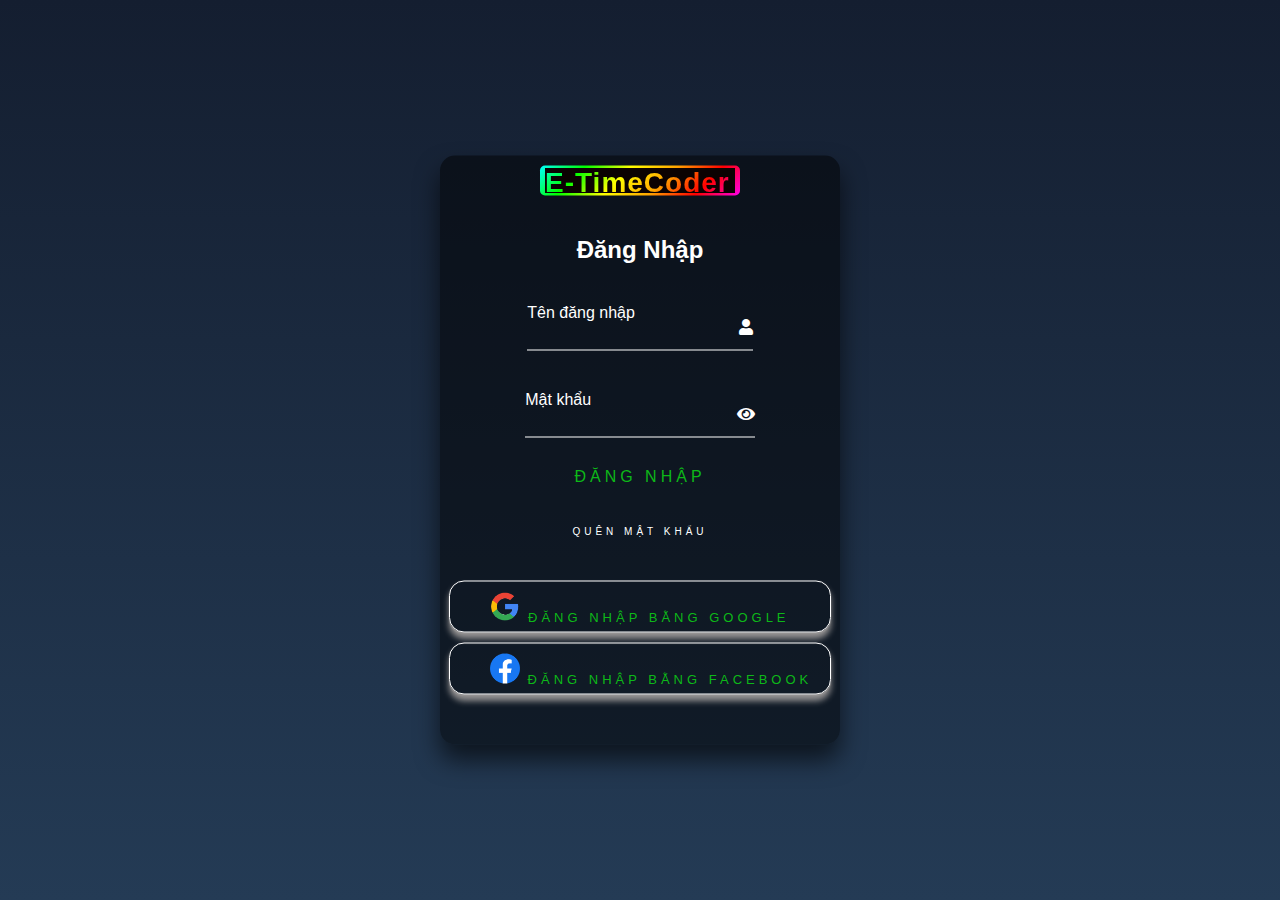
==== index.html @ 886ec620 "upload code" ====
<!DOCTYPE html>
<html lang="en">
<head>
    <meta charset="UTF-8">
    <meta http-equiv="X-UA-Compatible" content="IE=edge">
    <meta name="viewport" content="width=device-width, initial-scale=1.0">
    <title>E-TimeCoder </title>
    <link rel="stylesheet" href="style.css">
    <link rel="stylesheet" href="https://cdnjs.cloudflare.com/ajax/libs/font-awesome/5.15.3/css/all.min.css">
    <script src="https://ajax.googleapis.com/ajax/libs/jquery/3.5.1/jquery.min.js"></script>

</head>
<body>
    <div class="login-box">
        <div class="wrapper">
            <div class="display">
                <div id="font"></div>
            </div>
        </div>
        <h2>Đăng Nhập</h2>
        <form>
            <div class="user-box">
                <i class="fas fa-user user-icon"></i>
                <input type="text" id="username" name="username" required="">
                <label>Tên đăng nhập</label>
                <span id="usernameError" style="color: red;"></span> <!-- Thông báo lỗi cho tên đăng nhập -->
            </div>
            <div class="user-box">
                <i class="fas fa-eye eye-icon" onclick="togglePasswordVisibility()"></i>
                <input type="password" id="password" name="password" required="">
                <label>Mật khẩu</label>
                <span id="passwordError" style="color: red;"></span> <!-- Thông báo lỗi cho mật khẩu -->
            </div>           
            <a href="#">
                <span></span>
                <span></span>
                <span></span>
                <span></span>
                Đăng Nhập
            </a>
            <div class="forget">
                <label for=""><a href="#">Quên Mật Khẩu</a></label>
            </div>        
            <div class="social-login">
                <a href="#" class="google ">
                    <img src="google.png" id="google" alt="Google logo">
                    Đăng nhập bằng Google
                </a>
                <a href="#" class="facebook">
                    <img src="facebook.png" id="facebook" alt="Facebook logo">
                    Đăng nhập bằng Facebook
                </a>
            </div>       
        </form>
    </div>
    <script src="script.js"></script>
</body>
</html>
---- style.css ----
html{
        height: 100%;
    }
    body{
        
        margin: 0;
        padding: 0;
        font-family: sans-serif;
        background: linear-gradient(#141e30, #243b55);
    }
   
    .login-box{
        position: absolute;
        top: 50%;
        left: 50%;
        width: 400px;
        padding: 80px;
        transform: translate(-50%,-50%);
        background: rgba(0, 0, 0, 0.5);
        box-sizing: border-box;
        box-shadow: 0 15px 25px rgba(0, 0, 0, 0.6);
        border-radius: 15px;
    }
    .login-box h2{
        margin: 0 0 30px;
        padding: 0;
        color: #fff;
        text-align: center;
    }
    .login-box .user-box{
        position: relative;
        color: #fff;
        text-align: right ;
        top: 0;
        right: 0;
        
    }
    .login-box .user-box label{
        text-align: center;
    }
    .user-icon {
        position: relative;
        top: 25px; 
    }

    .eye-icon {
        position: relative;
        top: 25px; 
    }


    .login-box .user-box input{
        width: 100%;
        padding: 10px 0;
        font-size: 16px;
        color: #fff;
        margin-bottom: 30px;
        border: none;
        border-bottom: 1px solid #fff;
        outline: none;
        background: transparent;
    }
    .login-box .user-box label{
        position: absolute;
        top:0;
        left: 0;
        padding: 10px 0;
        font-size: 16px;
        color: #fff;
        pointer-events: none;
        transition: .5s;
    }

    .login-box .user-box input:focus ~ label,
    .login-box .user-box input:valid ~ label{
        top: -20px;
        left: 0;
        color: #03e9f4;
        font-size: 12px;
    }
    .login-box form {
        display: flex;
        justify-content: center;
        align-items: center;
        flex-direction: column;
    }


    .login-box form a{
        position: relative;
        display: inline-block;
        padding: 10px 40px;
        color: #0db818;
        font-size: 16   px;
        text-decoration: none;
        text-transform: uppercase;
        overflow: hidden;
        transition: .5s;
        margin-top: -10px;
        letter-spacing: 4px;
        text-align: center;
    }
    .login-box a:hover{
        background: #03e9f4;
        color: #fff;
        border-radius: 15px;
        box-shadow: 0 0 5px #03e9f4,
                    0 0 25px #03e9f4,
                    0 0 50px #03e9f4,
                    0 0 100px #03e9f4;
    }
    .login-box a span{
        position: absolute;
        display: block;
    }
    .login-box .forget label a {
        background: none;
        box-shadow: none !important;
        text-decoration: none; 
        color: #fdffff; 
        font-size: 10px;
        top: 30px;
    }

    .login-box .forget label a:hover {
        color: #2f95cf; /* Giữ màu sắc không đổi khi di chuột qua */
    }
    
    .login-box a span:nth-child(1){
        top: 0;
        left: -100%;
        height: 2px;
        width: 100%;
        background: linear-gradient(90deg,transparent,#03e9f4);
        animation: btn-anim1 1s linear infinite;
    }
    @keyframes btn-anim1{
        0%{
            left: -100%;
        }
        50%,100%{
            left: 100%;
        }
    }
    .login-box a span:nth-child(2){
        top: -100%;
        right: 0;
        width: 2px;
        height: 100%;
        background: linear-gradient(180deg,transparent,#03e9f4);
        animation: btn-anim2 1s linear infinite;
        animation-delay: .25s;
    }
    @keyframes btn-anim2{
        0%{
            top: -100%;
        }
        50%,100%{
            top: 100%;
        }
    }
    .login-box a span:nth-child(3){
        bottom: 0;
        right: -100%;
        width: 100%;
        height: 2px;
        background: linear-gradient(270deg,transparent,#03e9f4);
        animation: btn-anim3 1s linear infinite;
        animation-delay: .5s;
    }
    @keyframes btn-anim3{
        0%{
            right: -100%;
        }
        50%,100%{
            right: 100%;
        }
    }
    .login-box a span:nth-child(4){
        bottom: -100%;
        left: 0;
        width: 2px;
        height: 100%;
        background: linear-gradient(360deg,transparent,#03e9f4);
        animation: btn-anim4 1s linear infinite;
        animation-delay: .75s;
    }
    @keyframes btn-anim4{
        0%{
            bottom: -100%;
        }
        50%,100%{
            bottom: 100% ;
        }
    }
.social-login {
    
    background: none;
    display: flex;
    flex-direction: column;
    justify-content: space-between;
    margin-top: 20px;
}
.social-login a {
    top: 50px;
    height: 30px;
    width: 300px;
    font-size: 13px;
    border: 1px solid #ffffff;
    border-radius: 15px; /* Thêm khung màu trắng xung quanh nút */
    padding: 10px 50px; /* Thêm đệm để nút trở nên rộng hơn */
    margin: 20px;
    box-shadow: 0 1px 1px rgb(148, 146, 146), 0 6px 6px rgb(148, 146, 146);
    transition: all 0.3s cubic-bezier(.25,.8,.25,1);
    white-space: nowrap;
}

.social-login a:hover {
    background: none;
    box-shadow: none !important;
    text-decoration: none;
    transition-duration : none !important;
    box-shadow: 0 14px 28px rgba(0,0,0,0.25), 0 10px 10px rgba(0,0,0,0.22);
}
#facebook, #google {
    width: 30px; /* Điều chỉnh kích thước của biểu tượng */
}
.social-login i {
    margin-right: 5px;
}

.wrapper{
    position: absolute;
    top: 10px;
    left: 100px;
    height: 30px;
    width: 200px;
    cursor: default;
    background: linear-gradient(135deg, aqua, rgb(0, 255, 0), rgb(255, 255, 0), orange, red, rgb(255, 0, 234));
    border-radius: 5px;
    animation: animate 1.5s linear infinite;
}

.wrapper .display,
.wrapper span{
    position: absolute;
    top: 50%;
    left: 50%;
    transform: translate(-50%, -50%);
}

.wrapper .display{
    position: absolute;
    top: 50%;
    left: 50%;
    height: 25px;
    width: 190px;
    transform: translate(-50%, -50%);
    z-index: 100;
    background: #0b0202;
    border-radius: 0px; /* Change this to 0 for a rectangle shape */
    text-align: center;
}

.wrapper .display #font{
    position: absolute;
    top: -10px;
    font-size: 28px;
    line-height: 50px; /* Adjust this to match the height of .display */
    color: #fdfbfb;
    font-weight: 600;
    letter-spacing: 1px;

    background: linear-gradient(135deg, aqua, rgb(0, 255, 0), rgb(255, 255, 0), orange, red, rgb(255, 0, 234));
    -webkit-background-clip: text;
    -webkit-text-fill-color: transparent;
    animation: animate 1.5s linear infinite;
}


@keyframes animate {
    100%{
        filter: hue-rotate(360deg);
    }
}

.wrapper span{
    width: 100%;
    height: 100%;
    background: inherit;
    border-radius: 10px;
}

.wrapper span:first-child{
    filter: blur(10px);
}

.wrapper span:last-child{
    filter: blur(20px);
}
#usernameError, #passwordError {
    position: relative;
    /* Điều chỉnh vị trí của thông báo lỗi ở đây */
    bottom: 25px; /* Thêm khoảng cách ở phía trên thông báo lỗi */
    color: red; /* Đổi màu chữ của thông báo lỗi thành màu đỏ */
}
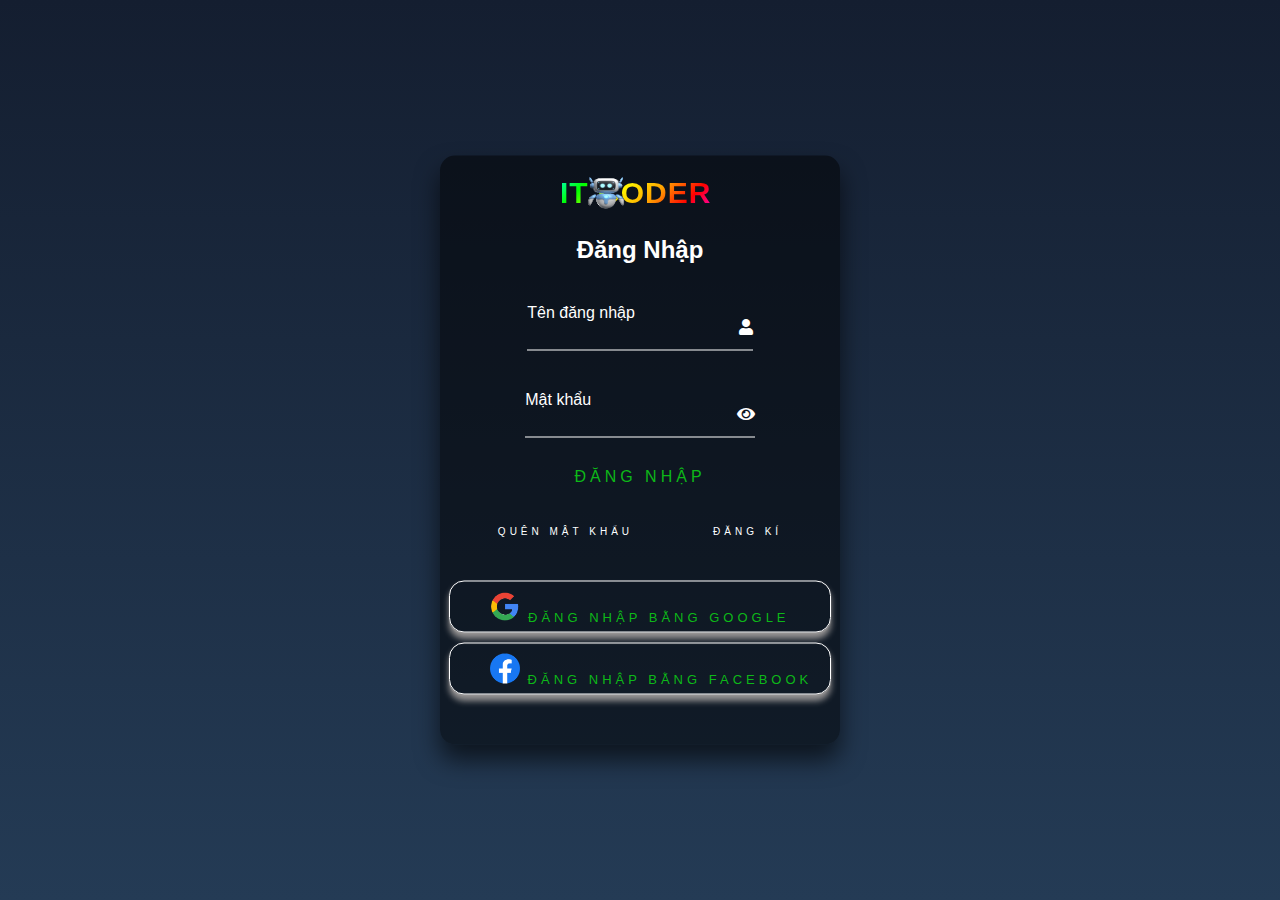
==== commit 306a2c0f: "Add files via upload" ====
--- a/index.html
+++ b/index.html
@@ -1,59 +1,60 @@
-<!DOCTYPE html>
-<html lang="en">
-<head>
-    <meta charset="UTF-8">
-    <meta http-equiv="X-UA-Compatible" content="IE=edge">
-    <meta name="viewport" content="width=device-width, initial-scale=1.0">
-    <title>E-TimeCoder </title>
-    <link rel="stylesheet" href="style.css">
-    <link rel="stylesheet" href="https://cdnjs.cloudflare.com/ajax/libs/font-awesome/5.15.3/css/all.min.css">
-    <script src="https://ajax.googleapis.com/ajax/libs/jquery/3.5.1/jquery.min.js"></script>
-
-</head>
-<body>
-    <div class="login-box">
-        <div class="wrapper">
-            <div class="display">
-                <div id="font"></div>
-            </div>
-        </div>
-        <h2>Đăng Nhập</h2>
-        <form>
-            <div class="user-box">
-                <i class="fas fa-user user-icon"></i>
-                <input type="text" id="username" name="username" required="">
-                <label>Tên đăng nhập</label>
-                <span id="usernameError" style="color: red;"></span> <!-- Thông báo lỗi cho tên đăng nhập -->
-            </div>
-            <div class="user-box">
-                <i class="fas fa-eye eye-icon" onclick="togglePasswordVisibility()"></i>
-                <input type="password" id="password" name="password" required="">
-                <label>Mật khẩu</label>
-                <span id="passwordError" style="color: red;"></span> <!-- Thông báo lỗi cho mật khẩu -->
-            </div>           
-            <a href="#">
-                <span></span>
-                <span></span>
-                <span></span>
-                <span></span>
-                Đăng Nhập
-            </a>
-            <div class="forget">
-                <label for=""><a href="#">Quên Mật Khẩu</a></label>
-            </div>        
-            <div class="social-login">
-                <a href="#" class="google ">
-                    <img src="google.png" id="google" alt="Google logo">
-                    Đăng nhập bằng Google
-                </a>
-                <a href="#" class="facebook">
-                    <img src="facebook.png" id="facebook" alt="Facebook logo">
-                    Đăng nhập bằng Facebook
-                </a>
-            </div>       
-        </form>
-    </div>
-    <script src="script.js"></script>
-</body>
-</html>
-
+<!DOCTYPE html>
+<html lang="en">
+<head>
+    <meta charset="UTF-8">
+    <meta http-equiv="X-UA-Compatible" content="IE=edge">
+    <meta name="viewport" content="width=device-width, initial-scale=1.0">
+    <title>IT Coder </title>
+    <link rel="stylesheet" href="style.css">
+    <link rel="stylesheet" href="https://cdnjs.cloudflare.com/ajax/libs/font-awesome/5.15.3/css/all.min.css">
+    <script src="https://ajax.googleapis.com/ajax/libs/jquery/3.5.1/jquery.min.js"></script>
+
+</head>
+<body>
+    <div class="login-box">
+        <div class="wrapper">
+            <div class="display">
+                <div id="font"></div>
+            </div>
+        </div>
+        <h2>Đăng Nhập</h2>
+        <form>
+            <div class="user-box">
+                <i class="fas fa-user user-icon"></i>
+                <input type="text" id="username" name="username" required="">
+                <label>Tên đăng nhập</label>
+                <span id="usernameError" style="color: red;"></span> <!-- Thông báo lỗi cho tên đăng nhập -->
+            </div>
+            <div class="user-box">
+                <i class="fas fa-eye eye-icon" onclick="togglePasswordVisibility()"></i>
+                <input type="password" id="password" name="password" required="">
+                <label>Mật khẩu</label>
+                <span id="passwordError" style="color: red;"></span> <!-- Thông báo lỗi cho mật khẩu -->
+            </div>           
+            <a href="#">
+                <span></span>
+                <span></span>
+                <span></span>
+                <span></span>
+                Đăng Nhập
+            </a>
+            <div class="forget">
+                <label for=""><a href="#">Quên Mật Khẩu</a></label>
+                <label for=""><a href="#">Đăng Kí</a></label>
+            </div>        
+            <div class="social-login">
+                <a href="#" class="google ">
+                    <img src="google.png" id="google" alt="Google logo">
+                    Đăng nhập bằng Google
+                </a>
+                <a href="#" class="facebook">
+                    <img src="facebook.png" id="facebook" alt="Facebook logo">
+                    Đăng nhập bằng Facebook
+                </a>
+            </div>       
+        </form>
+    </div>
+    <script src="script.js"></script>
+</body>
+</html>
+
--- a/style.css
+++ b/style.css
@@ -1,306 +1,301 @@
-    html{
-        height: 100%;
-    }
-    body{
-        
-        margin: 0;
-        padding: 0;
-        font-family: sans-serif;
-        background: linear-gradient(#141e30, #243b55);
-    }
-   
-    .login-box{
-        position: absolute;
-        top: 50%;
-        left: 50%;
-        width: 400px;
-        padding: 80px;
-        transform: translate(-50%,-50%);
-        background: rgba(0, 0, 0, 0.5);
-        box-sizing: border-box;
-        box-shadow: 0 15px 25px rgba(0, 0, 0, 0.6);
-        border-radius: 15px;
-    }
-    .login-box h2{
-        margin: 0 0 30px;
-        padding: 0;
-        color: #fff;
-        text-align: center;
-    }
-    .login-box .user-box{
-        position: relative;
-        color: #fff;
-        text-align: right ;
-        top: 0;
-        right: 0;
-        
-    }
-    .login-box .user-box label{
-        text-align: center;
-    }
-    .user-icon {
-        position: relative;
-        top: 25px; 
-    }
-
-    .eye-icon {
-        position: relative;
-        top: 25px; 
-    }
-
-
-    .login-box .user-box input{
-        width: 100%;
-        padding: 10px 0;
-        font-size: 16px;
-        color: #fff;
-        margin-bottom: 30px;
-        border: none;
-        border-bottom: 1px solid #fff;
-        outline: none;
-        background: transparent;
-    }
-    .login-box .user-box label{
-        position: absolute;
-        top:0;
-        left: 0;
-        padding: 10px 0;
-        font-size: 16px;
-        color: #fff;
-        pointer-events: none;
-        transition: .5s;
-    }
-
-    .login-box .user-box input:focus ~ label,
-    .login-box .user-box input:valid ~ label{
-        top: -20px;
-        left: 0;
-        color: #03e9f4;
-        font-size: 12px;
-    }
-    .login-box form {
-        display: flex;
-        justify-content: center;
-        align-items: center;
-        flex-direction: column;
-    }
-
-
-    .login-box form a{
-        position: relative;
-        display: inline-block;
-        padding: 10px 40px;
-        color: #0db818;
-        font-size: 16   px;
-        text-decoration: none;
-        text-transform: uppercase;
-        overflow: hidden;
-        transition: .5s;
-        margin-top: -10px;
-        letter-spacing: 4px;
-        text-align: center;
-    }
-    .login-box a:hover{
-        background: #03e9f4;
-        color: #fff;
-        border-radius: 15px;
-        box-shadow: 0 0 5px #03e9f4,
-                    0 0 25px #03e9f4,
-                    0 0 50px #03e9f4,
-                    0 0 100px #03e9f4;
-    }
-    .login-box a span{
-        position: absolute;
-        display: block;
-    }
-    .login-box .forget label a {
-        background: none;
-        box-shadow: none !important;
-        text-decoration: none; 
-        color: #fdffff; 
-        font-size: 10px;
-        top: 30px;
-    }
-
-    .login-box .forget label a:hover {
-        color: #2f95cf; /* Giữ màu sắc không đổi khi di chuột qua */
-    }
-    
-    .login-box a span:nth-child(1){
-        top: 0;
-        left: -100%;
-        height: 2px;
-        width: 100%;
-        background: linear-gradient(90deg,transparent,#03e9f4);
-        animation: btn-anim1 1s linear infinite;
-    }
-    @keyframes btn-anim1{
-        0%{
-            left: -100%;
-        }
-        50%,100%{
-            left: 100%;
-        }
-    }
-    .login-box a span:nth-child(2){
-        top: -100%;
-        right: 0;
-        width: 2px;
-        height: 100%;
-        background: linear-gradient(180deg,transparent,#03e9f4);
-        animation: btn-anim2 1s linear infinite;
-        animation-delay: .25s;
-    }
-    @keyframes btn-anim2{
-        0%{
-            top: -100%;
-        }
-        50%,100%{
-            top: 100%;
-        }
-    }
-    .login-box a span:nth-child(3){
-        bottom: 0;
-        right: -100%;
-        width: 100%;
-        height: 2px;
-        background: linear-gradient(270deg,transparent,#03e9f4);
-        animation: btn-anim3 1s linear infinite;
-        animation-delay: .5s;
-    }
-    @keyframes btn-anim3{
-        0%{
-            right: -100%;
-        }
-        50%,100%{
-            right: 100%;
-        }
-    }
-    .login-box a span:nth-child(4){
-        bottom: -100%;
-        left: 0;
-        width: 2px;
-        height: 100%;
-        background: linear-gradient(360deg,transparent,#03e9f4);
-        animation: btn-anim4 1s linear infinite;
-        animation-delay: .75s;
-    }
-    @keyframes btn-anim4{
-        0%{
-            bottom: -100%;
-        }
-        50%,100%{
-            bottom: 100% ;
-        }
-    }
-.social-login {
-    
-    background: none;
-    display: flex;
-    flex-direction: column;
-    justify-content: space-between;
-    margin-top: 20px;
-}
-.social-login a {
-    top: 50px;
-    height: 30px;
-    width: 300px;
-    font-size: 13px;
-    border: 1px solid #ffffff;
-    border-radius: 15px; /* Thêm khung màu trắng xung quanh nút */
-    padding: 10px 50px; /* Thêm đệm để nút trở nên rộng hơn */
-    margin: 20px;
-    box-shadow: 0 1px 1px rgb(148, 146, 146), 0 6px 6px rgb(148, 146, 146);
-    transition: all 0.3s cubic-bezier(.25,.8,.25,1);
-    white-space: nowrap;
-}
-
-.social-login a:hover {
-    background: none;
-    box-shadow: none !important;
-    text-decoration: none;
-    transition-duration : none !important;
-    box-shadow: 0 14px 28px rgba(0,0,0,0.25), 0 10px 10px rgba(0,0,0,0.22);
-}
-#facebook, #google {
-    width: 30px; /* Điều chỉnh kích thước của biểu tượng */
-}
-.social-login i {
-    margin-right: 5px;
-}
-
-.wrapper{
-    position: absolute;
-    top: 10px;
-    left: 100px;
-    height: 30px;
-    width: 200px;
-    cursor: default;
-    background: linear-gradient(135deg, aqua, rgb(0, 255, 0), rgb(255, 255, 0), orange, red, rgb(255, 0, 234));
-    border-radius: 5px;
-    animation: animate 1.5s linear infinite;
-}
-
-.wrapper .display,
-.wrapper span{
-    position: absolute;
-    top: 50%;
-    left: 50%;
-    transform: translate(-50%, -50%);
-}
-
-.wrapper .display{
-    position: absolute;
-    top: 50%;
-    left: 50%;
-    height: 25px;
-    width: 190px;
-    transform: translate(-50%, -50%);
-    z-index: 100;
-    background: #0b0202;
-    border-radius: 0px; /* Change this to 0 for a rectangle shape */
-    text-align: center;
-}
-
-.wrapper .display #font{
-    position: absolute;
-    top: -10px;
-    font-size: 28px;
-    line-height: 50px; /* Adjust this to match the height of .display */
-    color: #fdfbfb;
-    font-weight: 600;
-    letter-spacing: 1px;
-
-    background: linear-gradient(135deg, aqua, rgb(0, 255, 0), rgb(255, 255, 0), orange, red, rgb(255, 0, 234));
-    -webkit-background-clip: text;
-    -webkit-text-fill-color: transparent;
-    animation: animate 1.5s linear infinite;
-}
-
-
-@keyframes animate {
-    100%{
-        filter: hue-rotate(360deg);
-    }
-}
-
-.wrapper span{
-    width: 100%;
-    height: 100%;
-    background: inherit;
-    border-radius: 10px;
-}
-
-.wrapper span:first-child{
-    filter: blur(10px);
-}
-
-.wrapper span:last-child{
-    filter: blur(20px);
-}
-#usernameError, #passwordError {
-    position: relative;
-    /* Điều chỉnh vị trí của thông báo lỗi ở đây */
-    bottom: 25px; /* Thêm khoảng cách ở phía trên thông báo lỗi */
-    color: red; /* Đổi màu chữ của thông báo lỗi thành màu đỏ */
-}
+    html{
+        height: 100%;
+    }
+    body{
+        
+        margin: 0;
+        padding: 0;
+        font-family: sans-serif;
+        background: linear-gradient(#141e30, #243b55);
+    }
+   
+    .login-box{
+        position: absolute;
+        top: 50%;
+        left: 50%;
+        width: 400px;
+        padding: 80px;
+        transform: translate(-50%,-50%);
+        background: rgba(0, 0, 0, 0.5);
+        box-sizing: border-box;
+        box-shadow: 0 15px 25px rgba(0, 0, 0, 0.6);
+        border-radius: 15px;
+    }
+    .login-box h2{
+        margin: 0 0 30px;
+        padding: 0;
+        color: #fff;
+        text-align: center;
+    }
+    .login-box .user-box{
+        position: relative;
+        color: #ffffff;
+        text-align: right ;
+        top: 0;
+        right: 0;
+        
+    }
+    .login-box .user-box label{
+        text-align: center;
+    }
+    .user-icon {
+        position: relative;
+        top: 25px; 
+    }
+
+    .eye-icon {
+        position: relative;
+        top: 25px; 
+    }
+
+
+    .login-box .user-box input{
+        width: 100%;
+        padding: 10px 0;
+        font-size: 16px;
+        color: #fff;
+        margin-bottom: 30px;
+        border: none;
+        border-bottom: 1px solid #fff;
+        outline: none;
+        background: transparent;
+    }
+    .login-box .user-box label{
+        position: absolute;
+        top:0;
+        left: 0;
+        padding: 10px 0;
+        font-size: 16px;
+        color: #fff;
+        pointer-events: none;
+        transition: .5s;
+    }
+
+    .login-box .user-box input:focus ~ label,
+    .login-box .user-box input:valid ~ label{
+        top: -20px;
+        left: 0;
+        color: #03e9f4;
+        font-size: 12px;
+    }
+    .login-box form {
+        display: flex;
+        justify-content: center;
+        align-items: center;
+        flex-direction: column;
+    }
+
+
+    .login-box form a{
+        position: relative;
+        display: inline-block;
+        padding: 10px 40px;
+        color: #0db818;
+        font-size: 16   px;
+        text-decoration: none;
+        text-transform: uppercase;
+        overflow: hidden;
+        transition: .5s;
+        margin-top: -10px;
+        letter-spacing: 4px;
+        text-align: center;
+    }
+    .login-box a:hover{
+        background: #03e9f4;
+        color: #fff;
+        border-radius: 15px;
+        box-shadow: 0 0 5px #03e9f4,
+                    0 0 25px #03e9f4,
+                    0 0 50px #03e9f4,
+                    0 0 100px #03e9f4;
+    }
+    .login-box a span{
+        position: absolute;
+        display: block;
+    }
+    .login-box .forget label a {
+        background: none;
+        box-shadow: none !important;
+        text-decoration: none; 
+        color: #fdffff; 
+        font-size: 10px;
+        top: 30px;
+    }
+
+    .login-box .forget label a:hover {
+        color: #2f95cf; 
+    }
+    
+    .login-box a span:nth-child(1){
+        top: 0;
+        left: -100%;
+        height: 2px;
+        width: 100%;
+        background: linear-gradient(90deg,transparent,#03e9f4);
+        animation: btn-anim1 1s linear infinite;
+    }
+    @keyframes btn-anim1{
+        0%{
+            left: -100%;
+        }
+        50%,100%{
+            left: 100%;
+        }
+    }
+    .login-box a span:nth-child(2){
+        top: -100%;
+        right: 0;
+        width: 2px;
+        height: 100%;
+        background: linear-gradient(180deg,transparent,#03e9f4);
+        animation: btn-anim2 1s linear infinite;
+        animation-delay: .25s;
+    }
+    @keyframes btn-anim2{
+        0%{
+            top: -100%;
+        }
+        50%,100%{
+            top: 100%;
+        }
+    }
+    .login-box a span:nth-child(3){
+        bottom: 0;
+        right: -100%;
+        width: 100%;
+        height: 2px;
+        background: linear-gradient(270deg,transparent,#03e9f4);
+        animation: btn-anim3 1s linear infinite;
+        animation-delay: .5s;
+    }
+    @keyframes btn-anim3{
+        0%{
+            right: -100%;
+        }
+        50%,100%{
+            right: 100%;
+        }
+    }
+    .login-box a span:nth-child(4){
+        bottom: -100%;
+        left: 0;
+        width: 2px;
+        height: 100%;
+        background: linear-gradient(360deg,transparent,#03e9f4);
+        animation: btn-anim4 1s linear infinite;
+        animation-delay: .75s;
+    }
+    @keyframes btn-anim4{
+        0%{
+            bottom: -100%;
+        }
+        50%,100%{
+            bottom: 100% ;
+        }
+    }
+.social-login {
+    
+    background: none;
+    display: flex;
+    flex-direction: column;
+    justify-content: space-between;
+    margin-top: 20px;
+}
+.social-login a {
+    top: 50px;
+    height: 30px;
+    width: 300px;
+    font-size: 13px;
+    border: 1px solid #ffffff;
+    border-radius: 15px; /* Thêm khung màu trắng xung quanh nút */
+    padding: 10px 50px; /* Thêm đệm để nút trở nên rộng hơn */
+    margin: 20px;
+    box-shadow: 0 1px 1px rgb(148, 146, 146), 0 6px 6px rgb(148, 146, 146);
+    transition: all 0.3s cubic-bezier(.25,.8,.25,1);
+    white-space: nowrap;
+}
+
+.social-login a:hover {
+    background: none;
+    box-shadow: none !important;
+    text-decoration: none;
+    transition-duration : none !important;
+    box-shadow: 0 14px 28px rgba(145, 43, 43, 0.25), 0 10px 10px rgba(0,0,0,0.22);
+}
+#facebook, #google {
+    width: 30px; /* Điều chỉnh kích thước của biểu tượng */
+}
+.social-login i {
+    margin-right: 5px;
+}
+.forget {
+    display: flex;
+    justify-content: space-between;
+    white-space: nowrap;
+    color: #03e9f4;
+}
+.wrapper{
+    position: absolute;
+    top: 10px;
+    left: 100px;
+    height: 30px;
+    width: 200px;
+    cursor: default;
+    border-radius: 5px;
+    animation: animate 1.5s linear infinite;
+}
+.wrapper .display,
+.wrapper span{
+    position: absolute;
+    top: 50%;
+    left: 50%;
+    transform: translate(-50%, -50%);
+}
+.wrapper .display{
+    position: absolute;
+    top: 50%;
+    left: 50%;
+    height: 25px;
+    width: 400px;
+    transform: translate(-50%, -50%);
+    z-index: 100;
+    border-radius: 0px; 
+    text-align: center;
+}
+.wrapper .display #font{
+    position: absolute;
+    left:120px;
+    font-size: 30px;
+    line-height: 50px; 
+    color: #fdfbfb;
+    font-weight: 600;
+    letter-spacing: 1px;
+    text-align: center; 
+    background: linear-gradient(135deg, aqua, rgb(0, 255, 0), rgb(255, 255, 0), orange, red, rgb(255, 0, 234));
+    -webkit-background-clip: text;
+    -webkit-text-fill-color: transparent;
+    animation: animate 1.5s linear infinite;
+}
+@keyframes animate {
+    100%{
+        filter: hue-rotate(360deg);
+    }
+}
+.wrapper span{
+    width: 100%;
+    height: 100%;
+    background: inherit;
+    border-radius: 10px;
+}
+.wrapper span:first-child{
+    filter: blur(10px);
+}
+.wrapper span:last-child{
+    filter: blur(20px);
+}
+/* Thông báo lỗi */
+#usernameError, #passwordError {
+    position: relative;
+    bottom: 25px; 
+    color: red; 
+}
